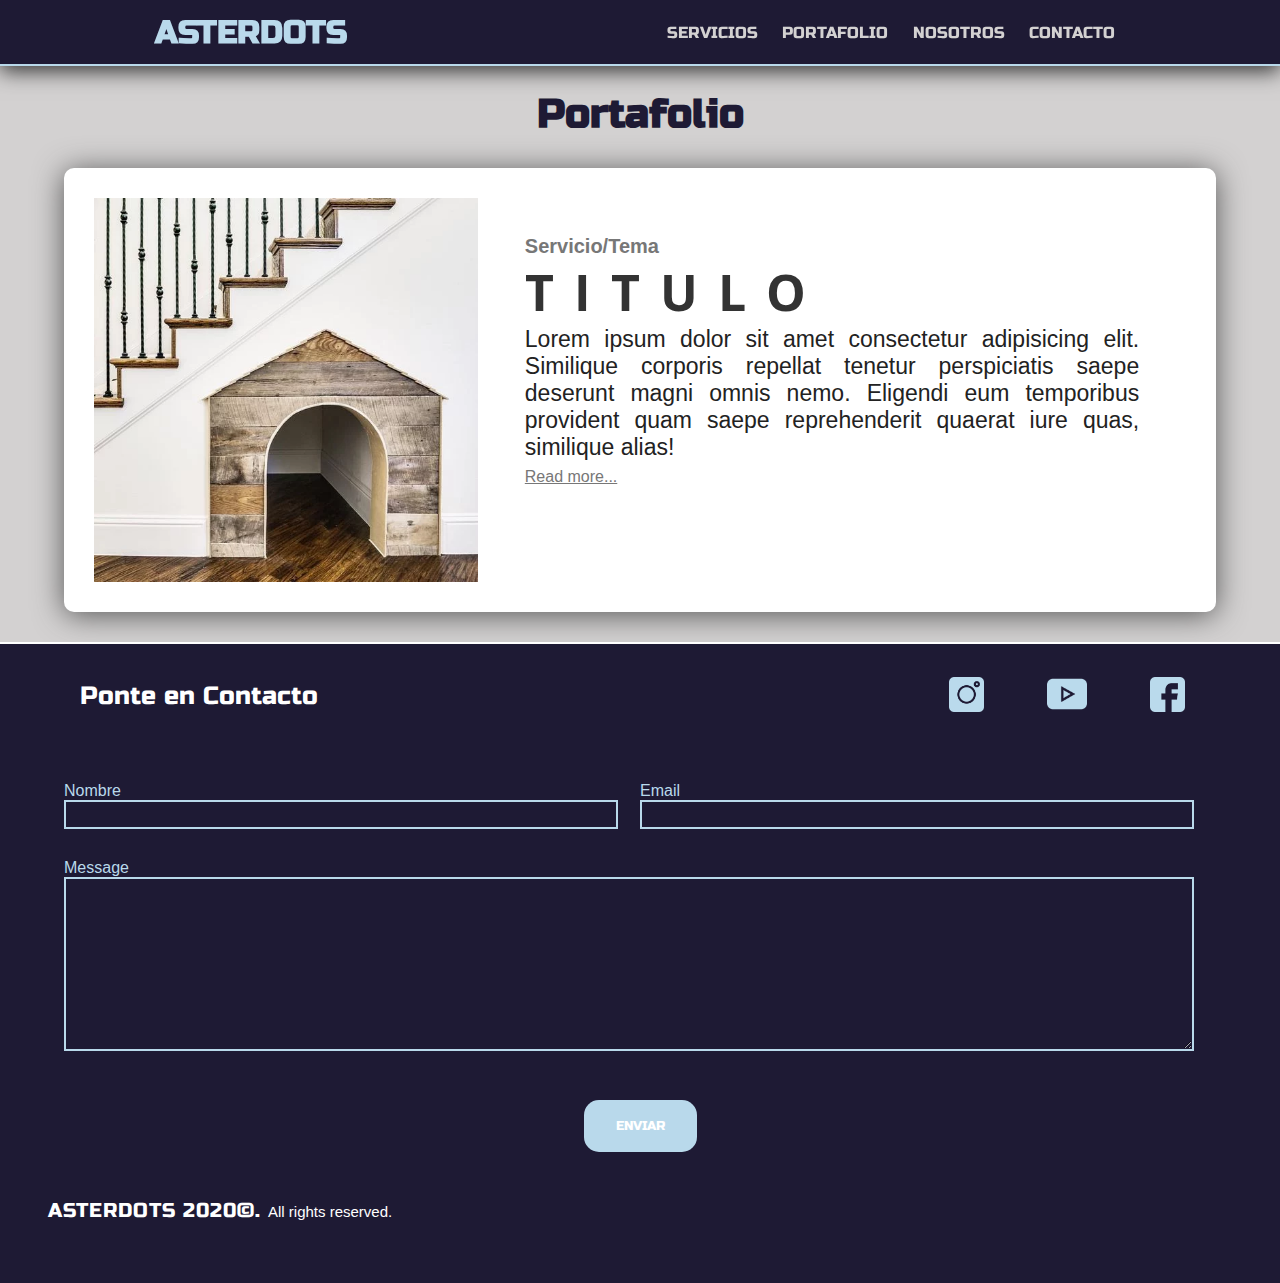
==== Asterdots/html/portfolio.html @ f5341b63 "Porfolio Page added and new htm pages created" ====
<!DOCTYPE html>
<html lang="en">
<head>
    <meta charset="UTF-8">
    <meta name="viewport" content="width=device-width, initial-scale=1.0">
    <meta http-equiv="X-UA-Compatible" content="ie=edge">
    <title>Asterdots</title>
    <link rel="stylesheet" href="../css/main.css">
    <link rel="icon" href="../img/fav.png" type="image/png">
    <link href="https://fonts.googleapis.com/css?family=Open+Sans|Russo+One&display=swap" rel="stylesheet">
</head>
<body>
    <header>
        <a href="../index.html"><h1>ASTERDOTS</h1></a>
        <nav class="menu-horizontal">
            <ul>
                <li><a href="#service-page">SERVICIOS</a></li>
                <li><a href="#experience-page">PORTAFOLIO</a></li>
                <li><a href="#about-page">NOSOTROS</a></li>
                <li><a href="#contact-page">CONTACTO</a></li>
            </ul>
        </nav>
    </header>
    <main class="container">
        <div class="portfolio-container">
            <h1>Portafolio</h1>
            <div class="project-card">
                <img src="../img/house.webp" alt="">
                <div class="project-title">
                    <span>Servicio/Tema</span>
                    <h2>TITULO</h2>
                </div>
                <p>Lorem ipsum dolor sit amet consectetur adipisicing elit. Similique corporis repellat tenetur perspiciatis saepe deserunt magni omnis nemo. Eligendi eum temporibus provident quam saepe reprehenderit quaerat iure quas, similique alias! <br /> <a href="#">Read more...</a></p>
            </div>
        </div>
    </main>
    <footer id="contact-page">
        <div class="footer-txt">
            <span>Ponte en Contacto</span>
            <div class="social-media">
                 <a href="https://www.instagram.com/asterdots/" target="_blank"> <img src="../img/it.png" alt="" id="it"> </a>
                 <a href="https://www.youtube.com/channel/UC3nblRQ8EN4Ax-28-f6YMRg" target="_blank"> <img src="../img/yt.png" alt="" id="yt"> </a>
                <a href="https://www.facebook.com/asterdots/" target="_blank"> <img src="../img/fb.png" alt="" id="fb"> </a>
            </div>
        </div>
        <div class="footer-form">
            <form action="">
                <div class="footer-name">
                    <p>Nombre</p>
                    <input type="text">
                </div>
                <div class="footer-email">
                    <p>Email</p>
                    <input type="text">
                </div>
                <div class="footer-message">
                    <p>Message</p>
                    <textarea name="" id="" cols="30" rows="10"></textarea>
                </div>
                <div class="footer-button">
                    <button>ENVIAR</button>
                </div>
            </form>
        </div>
       <div class="footer-info"> <p><span>ASTERDOTS 2020&copy;. </span>  All rights reserved.</p></div>
       <script src="./js/app.js"></script>
    </footer>    
</body>
</html>
---- Asterdots/css/main.css ----
/*--ALL--*/
:root {
    --azul-fuerte: #1e1a34;
    --azul-claro: #B9D9EB;
    --gris-claro: #D3D1D1;
}
*{
    margin: 0 auto;
    padding: 0;
}
body {
    font-family: 'Opens Sans', sans-serif;
    font-size: 16px;
}
body h1, body h2, body h3, body h4, body h5, body h6 {
    font-family: 'Russo One', sans-serif;
}
/*--HEADER--*/
header {
    background: var( --azul-fuerte);
    display: flex;
    flex-flow: row nowrap;
    align-items: center;
    justify-content: center;
    width: 100%;
    height: 4em;
    position: sticky;
}
header a{
    text-decoration: none;
}
header h1 {
    color: var(--azul-claro);
}
/*--HERO--*/
.container .hero {
    background-image: url(../img/fondo.jpg);
    background-position: center;
    background-size: cover;
    width: 100%;
    height: auto;
}
.container .hero span{
    color: white;
    font-family: 'Russo One', sans-serif;
}
.container .hero .hero-form{
    background: white;
    color: var(--gris-claro);
    display: flex;
    flex-direction: column;
    justify-content: center;
}
.container .hero .hero-form span {
    color: var(--azul-fuerte);
}
.container .hero .hero-form input,
.container .hero .hero-form textarea{
    background: var(--gris-claro);
    border: none;
}
.container .hero .hero-form button {
    background: var(--azul-claro);
    border: none;
    color: white;
    font-family: 'Russo One', sans-serif;
}
.container .hero .hero-form .button-input button:hover {
    background: #555555;
}
.container .hero .hero-form .button-input button:active {
    background: #333333;
}
.container .hero .hero-form form .name-input input:active,
.container .hero .hero-form form .email-input input:active,
.container .hero .hero-form form .message-input textarea:active {
    border: none;
}
/*--SERVICES--*/
.container .servicios-container {
    width: 100%;
    background: linear-gradient(135deg, var(--azul-fuerte), #29AC96);
    color: white;
}

/*--ABOUT--*/
.container .about-container {
    width: 100%;
    background: linear-gradient(135deg, var(--azul-claro), white);
}
.container .about-container .about {
    width: 80%;
}
.container .about-container .about h2{
    color: white;
}
    /*--FOOTER--*/
footer {
    background: var(--azul-fuerte);
    color: white;
}
footer .footer-form .footer-name input,
footer .footer-form .footer-email input,
footer .footer-form .footer-message textarea {
    background: none;
}
footer .footer-form p{
    color: var(--azul-claro);
}
footer .footer-form .footer-button button{
    color: white;
    font-family: 'Russo One', sans-serif;
    background: var(--azul-claro);
    border: none;
}
/*----------------------------------MOBILE FIRST-------------------------------------*/
@media (min-width:320px) {
    /*--HEADER--*/
    header {
        border-bottom: 2px solid var(--azul-claro);
        position: fixed;
        left: 0;
        top: 0;
        box-shadow: #333333 0px 5px 20px;
    }
    header .menu-horizontal {
        display: none;
    }
    /*--HERO--*/
    .container{
        padding-top: 60px;
    }
    .container .hero{
        display: grid;
        grid-template: 1fr 2fr / 100%;
        justify-content: center;
        align-items: center;
        height: auto;
    }
    .container .hero span{
        text-align: center;
        font-size: 25px;
        margin: 0 10px;
    }
    .container .hero .hero-form{
        border-radius: 15px;
        margin-bottom: 35px;
        width: 90%;
        padding: 10px 0;
        height: auto;
    }
    .container .hero .hero-form span {
        font-size: 20px;
    }
    .container .hero .hero-form form{
        width: 90%;
        height: 350px;
        display: grid;
        grid-template: 1fr 1fr 1fr/ 1fr 1fr;
        grid-template-areas: 'name email' 'msg msg' 'btn btn';
        justify-content: center;
        align-items: center;
    }
    .container .hero .hero-form form .name-input{
        grid-area: name;
        width: 100%;
        display: flex;
        flex-flow: column nowrap;
        justify-content: left;
    }
    .container .hero .hero-form form .email-input{
        grid-area: email;
        width: 100%;
        display: flex;
        flex-flow: column nowrap;
    }
    .container .hero .hero-form form .message-input{
        grid-area: msg;
        width: 100%;
        display: flex;
        flex-flow: column nowrap;
        justify-content: center;
    }
    .container .hero .hero-form form .button-input{
        grid-area: btn;
        display: flex;
        justify-content: center;
        width: 100%;
    }
    .container .hero .hero-form form .name-input input,
    .container .hero .hero-form form .email-input input{
        width: 90%;
        height: 28px;
        color: white;
        padding: 0 5px;
        margin-bottom: 10px;
    }
    .container .hero .hero-form form .name-input p,
    .container .hero .hero-form form .email-input p{
        margin: 0;
    }
    .container .hero .hero-form .message-input p{
        margin: 0;
    }
    .container .hero .hero-form .message-input textarea{
        width: 95%;
        color: white;
        padding: 10px 5px;
        margin: 0;
        margin-bottom: 10px;
    }
    .container .hero .hero-form .button-input button {
        padding: 18px 0;
        width: 95%;
        border-radius: 10px;
    }
    /*--SERVICES--*/
    .container .servicios-container{
        display: grid;
        grid-template: 100px 1fr 1fr 1fr / 100%;
        padding-bottom: 70px;
        justify-items: center;
        align-items: center;
    }
    .container .servicios-container .serv-txt{
        letter-spacing: 2px;
        width: 100%;
        margin-top:30px;
        text-align: center;
    }
    .container .servicios-container .serv {
        background-size: cover;
        background-position: center;
        margin: 40px 0;
        display: flex;
        align-items: center;
        justify-content: center;
    }
    .container .servicios-container #desarrollo{
        background-image: url(../img//mkt.png);
    }
    .container .servicios-container #brand{
        background-image: url(../img/brand.png);
    }
    .container .servicios-container #mkt{
        background-image: url(../img//mkt.png);
    }
    .container .servicios-container .serv span{
        display: none;
    }
    .container .servicios-container .serv:hover {
        background-image: url(../img/house.webp);
    }
    /*--PORTFOLIO PAGE--*/
    .container .portfolio-container {
        background: var(--gris-claro);
        width: 100%;
        text-align: center;
        padding: 30px 0;
    }
    .container .portfolio-container h1{
        color: var(--azul-fuerte);
        margin-bottom: 30px;
        font-size: 40px;
    }
    .container .portfolio-container .project-card {
        width: 90%;
        height: auto;
        background: white;
        box-shadow: 0 3px 30px #555555;
        border-radius: 10px;
        align-items: center;
        padding: 30px 0;
    }
    .container .portfolio-container .project-card .project-title{
        display: flex;
        flex-flow: column;
        width: 80%;
    }
    .container .portfolio-container .project-card .project-title span{
        color: #777777;
        text-align: justify;
        margin: 0;
        font-weight: bold;
    }
    .container .portfolio-container .project-card .project-title h2{
        padding: 0;
        margin: 0;
        font-size: 50px;
        letter-spacing: 10px;
        color: #333333;
        font-family: 'Open Sans', sans-serif;
        font-weight: bold;
        align-self: start;
        display: inline-block;
        margin: 0;
    }
    .container .portfolio-container .project-card img{
        width: 80%;
    }
    .container .portfolio-container .project-card p{
        text-align: justify;
        width: 80%;
        margin-bottom: 30px;
        color: #222222;
        font-size: 18px;
    }
    .container .portfolio-container .project-card p a{
        color: #777777;
        font-size: 16px;
    }
    /*--ABOUT--*/
    .container .about-container .about{
        padding-bottom: 40px;
        padding-top: 30px;
    }
    .container .about-container{
        padding-top: 30px;
    }
    .container .about-container .about  h2{
        color: white;
        font-size: 25px;
        letter-spacing: 1px;
        margin-bottom: 20px;
        text-align: center;
    }
    .container .about-container .about p {
        text-align: justify;
        color: #333333;
    }
    .container .about-container .about img{
        width: 100%;
    }
    /*--FOOTER--*/
    footer {
        padding: 0;
        padding-bottom: 60px;
        border-top: 2px solid white;
    }
    footer .footer-txt{
        margin-top: 20px;
        display: grid;
        grid-template: 1fr 1fr / 1fr;
        grid-template-areas: 'social-media' 'txt-title';
        align-items: center;
        justify-items: center;
    }
    footer .footer-txt img{
        width: 20px;
    }
    footer .footer-txt .social-media {
        margin: 0;
        width: 40%;
        grid-area: social-media;
        display: flex;
        justify-content: space-around;
        align-items: center;
        border: 1.5px solid var(--azul-claro);
        border-radius: 20px;
        padding: 3px 6px;
    }
    footer .footer-txt .social-media #yt{
        width: 25px;
    }
    footer .footer-txt span{
        margin-top: 10px;
        grid-area: txt-title;
        font-family: 'Russo One', sans-serif;
        font-size: 25px;
        text-align: center;
    }
    footer .footer-form form{
        width: 90%;
        height: 320px;
        display: grid;
        grid-template: 1fr 1fr 1fr / 1fr 1fr;
        grid-template-areas: 'fname femail' 'fmsg fmsg' 'fbtn fbtn';
        justify-content: center;
        align-items: center;
        margin-top: 4rem;
        margin-bottom: 50px;
    }
    footer .footer-form .footer-name{
        grid-area: fname;
        width: 100%;
    }
    footer .footer-form .footer-email{
        grid-area: femail;
        width: 100%;
    }
    footer .footer-form .footer-message{
        grid-area: fmsg;
        width: 100%;
        margin-top: 3rem;
        margin-bottom: 2rem;
    }
    footer .footer-form .footer-button{
        grid-area: fbtn;
        width: 100%;

        display: flex;
        justify-content: center;
    }
    footer .footer-form .footer-name input,
    footer .footer-form .footer-email input{
        width: 89%;
        height: 25px;
        padding: 0 5px;
        color: white;
    }
    footer .footer-form .footer-message textarea {
        width: 91%;
        padding: 10px;
        color: white;
    }
    footer .footer-form .footer-name input,
    footer .footer-form .footer-email input,
    footer .footer-form .footer-message textarea {
        border: 2px solid var(--azul-claro);
    }
    footer .footer-form .footer-button button{
        width: 95%;
        padding: 18px 0;
        margin: 15px 0;
        border-radius: 10px;
    }
    footer .footer-form .footer-button button:hover{
        background: var(--gris-claro);
        color: var(--azul-fuerte);
    }
    footer .footer-form .footer-button button:active{
        background: #555555;
    }
    footer .footer-info{
        margin-top: 8rem;
        font-size: 12px;
        width: 100%;
        text-align: center;
    }
    footer .footer-info span{
        font-family: 'Russo One', sans-serif;
        font-size: 14px;
        letter-spacing: 1px;
    }
}

/*------------------------------------TABLET---------------------------------------*/
@media (min-width:760px) {
    /*--HERO--*/
    .container .hero .hero-form{
        height: 480px;
    }
    .container .hero .hero-form span{
        margin-bottom: 30px;
        font-size: 25px;
        text-align: justify;
        width: 80%;
        padding-left: 2rem;
    }
    .container .hero .hero-form form .name-input input,
    .container .hero .hero-form form .email-input input{
        width: 91%;
        height: 2.5rem;
        padding: 0 10px;
    }
    .container .hero .hero-form form .message-input{
        margin: 20px 0;
    }
    .container .hero .hero-form form .message-input textarea{
        width: 96%;
        padding: 10px;
    }
    .container .hero .hero-form form .button-input{
        margin-bottom: 20px;
    }
    .container .hero .hero-form form .button-input button{
        width: auto;
        padding: 18px 32px;
    }
    /*--SERVICES--*/
    .container .servicios-container{
        display: grid;
        grid-template: 1fr 1fr / 1fr 1fr 1fr;
        height: 80vh;
    }
    .container .servicios-container .serv-txt{
        grid-column-start: 1;
        grid-column-end: 4;
        margin-bottom: 5rem;
        text-align: justify;
        font-size: 20px;
    }
    .container .servicios-container .serv-txt h2{
        margin-left: 6rem;
    }
    /*--PORTFOLIO PAGE--*/
    .container .portfolio-container .project-card{
        display: grid;
        grid-template: 1fr 2fr / 1fr 2fr;
        grid-template-areas: 'img title' 'img txt';
        align-items: center;
        justify-content: center;
    }
    .container .portfolio-container .project-card img{
        grid-area: img;
        width: 100%;
        margin: 0 30px;

    }
    .container .portfolio-container .project-card .project-title{
        grid-area: title;
        align-self: end;
    }
    .container .portfolio-container .project-card .project-title h2{
        font-size: 40px;
    }
    .container .portfolio-container .project-card p{
        grid-area: txt;
        font-size: 16px;
    }
    /*--ABOUT--*/
    .container .about-container .about{
        padding-bottom: 40px;
        margin-top: 0;
    }
    .container .about-container .about h2{
        text-align: justify;
        margin: 0;
        font-size: 40px;
    }
    .container .about-container .about {
        display: grid;
        grid-template: 40px 1fr / 1fr 1fr;
        grid-template-areas: 'title title' 'txt img';
        align-items: center;
        justify-content: center;
        grid-column-gap: 50px;
    }
    .container .about-container .about h2{
        grid-area: title;
        margin-bottom: 40px;
    }
    .container .about-container .about .txt {
        grid-area: txt;
    }
    .container .about-container .about img {
        grid-area: img;
    }
    /*--FOOTER--*/
    footer .footer-txt{
        grid-template: 1fr / 2fr 1fr;
        grid-template-areas: 'txt-title social-media';
        align-items: center;
        justify-items: center;
    }
    footer .footer-txt img{
        width: 25px;
    }
    footer .footer-txt .social-media {
        margin: 0;
        margin-top: 10px;
        width: 70%;
        grid-area: social-media;
        padding: 0;
        border: none;
    }
    footer .footer-txt .social-media #yt{
        width: 30px;
    }
    footer .footer-txt span{
        grid-area: txt-title;
        margin-left: 3rem;
    }
    footer .footer-info {
        text-align: justify;
    }
    footer .footer-form .footer-name input,
    footer .footer-form .footer-email input{
        padding: 0 10px;
        width: 92%;
    }
    footer .footer-form .footer-message{
        margin: 30px 0;
    }
    footer .footer-form .footer-message textarea{
        width: 96%;
    }
    footer .footer-form .footer-button button {
        width: auto;
        padding: 18px 32px;
        border-radius: 15px;
    }
    footer .footer-info p{
        margin-left: 3rem;
    }
}
/*--------------------------------------DESKTOP--------------------------------*/
@media (min-width:1020px) {
    /*--HEADER--*/
    header {
        justify-content: space-around;
    }
    header .menu-horizontal{
        display: flex;
    }
    header .menu-horizontal li{
        display: inline-block;
    }
    header .menu-horizontal li a{
        color: var(--gris-claro);
        text-decoration: none;
        font-family: 'Russo One', sans-serif;
        margin: 0 10px;
    }
    header .menu-horizontal li a:hover {
        color: var(--azul-claro);
    }
    header .menu-horizontal li a:active {
        color: white;
    }
    /*--HERO--*/
    .container .hero{
        grid-template: 1fr / 1fr 2fr;
        align-items: center;
        justify-content: center;
        padding: 30px 0;
    }
    .container .hero span {
        font-size: 40px;
        margin-left: 30px;
        text-align: justify;
    }
    /*--SERVICIOS--*/
    .container .servicios-container .serv-txt h2{
        font-size: 40px;
    }
    /*--PORTFOLIO PAGE--*/
    .container .portfolio-container .project-card .project-title span{
        font-size: 20px;
    }
    .container .portfolio-container .project-card .project-title h2{
        font-size: 50px;
        letter-spacing: 20px;
    }
    .container .portfolio-container .project-card p{
        font-size: 23px;
        align-self: start;
    }
    /*--ABOUT--*/
    .container .about-container .about {
        grid-template: 40px 1fr / 2fr 1fr;
    }
    /*--FOOTER--*/
    footer span{
        font-size: 40px;
    }
    footer .footer-txt img{
        width: 35px;
    }
    footer .footer-txt .social-media #yt{
        width: 40px;
    }
    footer .footer-txt span{
        grid-area: txt-title;
        margin-left: 5rem;
    }
    footer .footer-info{
        margin-top: 6rem;
    }
    footer .footer-info p{
        font-size: 15px;
    }
    footer .footer-info span{
        font-size: 20px;
    }
}
@media (min-width:1500px) {
    .container .servicios-container .serv{
        height: 300px;
        width: 300px;
    }
    .container .about-container .about p {
        font-size: 20px;
    }
}
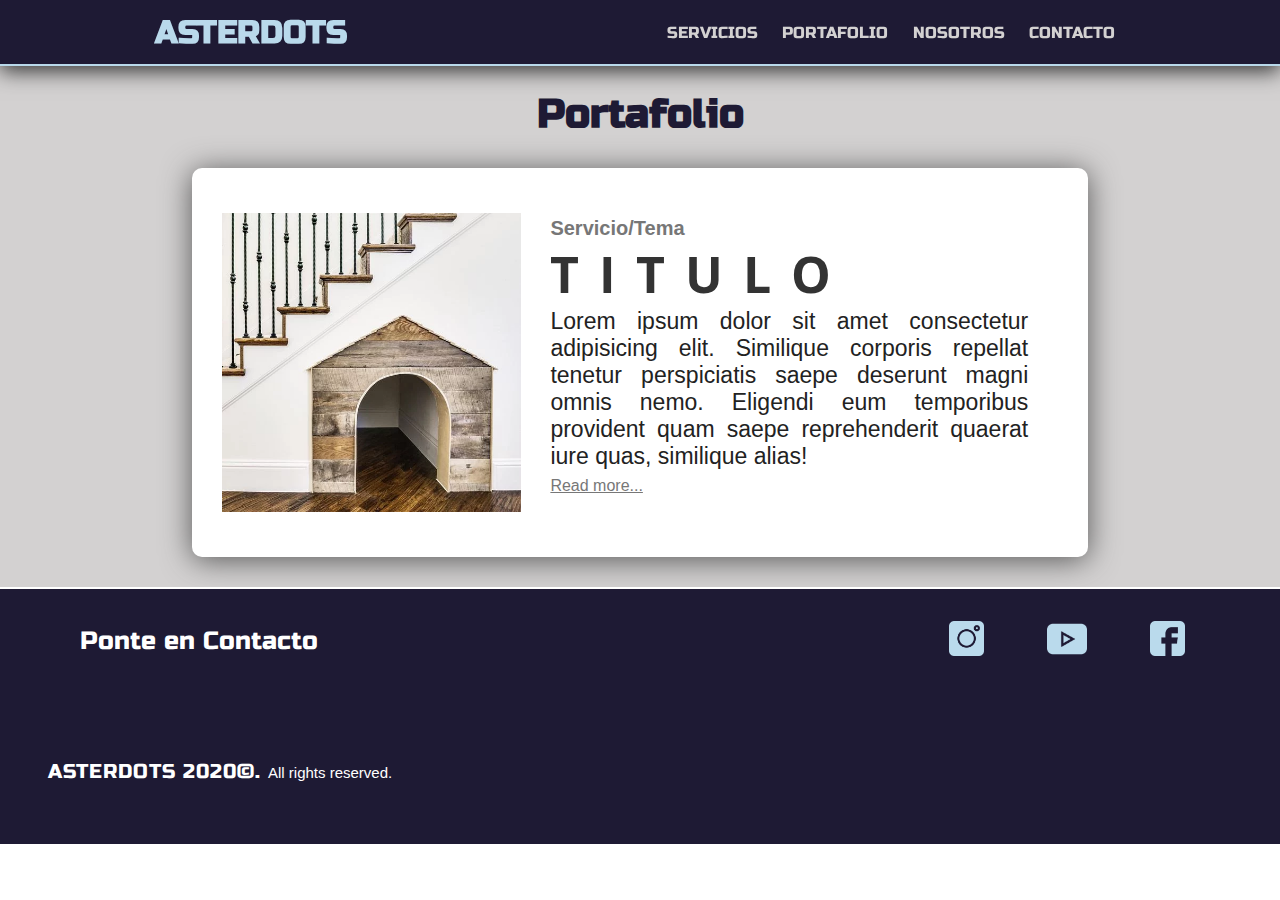
==== commit 6c81aa94: "links in new menu" ====
--- a/Asterdots/html/portfolio.html
+++ b/Asterdots/html/portfolio.html
@@ -1,3 +1,4 @@
+
 <!DOCTYPE html>
 <html lang="en">
 <head>
@@ -10,16 +11,34 @@
     <link href="https://fonts.googleapis.com/css?family=Open+Sans|Russo+One&display=swap" rel="stylesheet">
 </head>
 <body>
+    <div class="hamburger-menu" id="ham-menu">
+        <div class="menu">
+            <div>
+                <div>
+                    <ul>
+                        <li><a href="#">SERVICIOS</a></li>
+                        <li><a href="#">PORTAFOLIO</a></li>
+                        <li><a href="#">NOSOTROS</a></li>
+                        <li><a href="#">CONTACTO</a></li>
+                    </ul>
+                </div>
+            </div>
+        </div>
+    </div>
     <header>
         <a href="../index.html"><h1>ASTERDOTS</h1></a>
         <nav class="menu-horizontal">
             <ul>
                 <li><a href="#service-page">SERVICIOS</a></li>
-                <li><a href="#experience-page">PORTAFOLIO</a></li>
+                <li><a href="#">PORTAFOLIO</a></li>
                 <li><a href="#about-page">NOSOTROS</a></li>
                 <li><a href="#contact-page">CONTACTO</a></li>
             </ul>
         </nav>
+        <div class="header__menu--wrapper">
+            <input type="checkbox" class="toggler" id="shutter" onclick="hide()">
+            <div class="hamburger" id="hamburger"><div></div></div>
+        </div>
     </header>
     <main class="container">
         <div class="portfolio-container">
@@ -43,7 +62,7 @@
                 <a href="https://www.facebook.com/asterdots/" target="_blank"> <img src="../img/fb.png" alt="" id="fb"> </a>
             </div>
         </div>
-        <div class="footer-form">
+        <!-- <div class="footer-form">
             <form action="">
                 <div class="footer-name">
                     <p>Nombre</p>
@@ -61,9 +80,9 @@
                     <button>ENVIAR</button>
                 </div>
             </form>
-        </div>
+        </div> -->
        <div class="footer-info"> <p><span>ASTERDOTS 2020&copy;. </span>  All rights reserved.</p></div>
-       <script src="./js/app.js"></script>
+       <script src="../js/app.js"></script>
     </footer>    
 </body>
-</html>+</html>
--- a/Asterdots/css/main.css
+++ b/Asterdots/css/main.css
@@ -126,6 +126,116 @@
     header .menu-horizontal {
         display: none;
     }
+   /*--Hamburguer Menu*-*/
+   .header__menu--wrapper {
+       background: white;
+       margin-top: 40px;
+   }
+   .header__menu--wrapper .toggler {
+       position: absolute;
+       top: 0;
+       right: 0;
+       cursor: pointer;
+       width: 50px;
+       height: 50px;
+       margin-top: 5px;
+       margin-right: 15px;
+       opacity: 0;
+       z-index: 2;
+   }
+   .header__menu--wrapper .hamburger{
+       position: absolute;
+       top: 0;
+       right: 0;
+       z-index: 1;
+       width: 60px;
+       height: 60px;
+       padding: 1rem;
+       margin-right: 11px;
+       box-sizing: border-box;
+       display: flex;
+       align-items: center;
+       justify-content: center;
+   }
+   .header__menu--wrapper .hamburger > div {
+       position: relative;
+       width: 100%;
+       height: 2px;
+       background: white;
+       display: flex;
+       align-items: center;
+       justify-content: center;
+       transition: all 0.4s ease;
+   }
+   .header__menu--wrapper .hamburger > div:before,
+   .header__menu--wrapper .hamburger > div:after {
+       content: ' ';
+       position: absolute;
+       z-index: 1;
+       top: -10px;
+       width: 100%;
+       height: 2.5px;
+       background: inherit;
+   }
+   .header__menu--wrapper .hamburger > div:after {
+       top: 10px;
+   }
+   /*--Toggler Animate-*/
+   .header__menu--wrapper .toggler:checked + .hamburger > div {
+       transform: rotate(135deg);
+   }
+   .header__menu--wrapper .toggler:checked + .hamburger > div:before,
+   .header__menu--wrapper .toggler:checked + .hamburger > div:after {
+       top: 0;
+       transform: rotate(90deg);
+   }
+   /*Rotate on hover when checked*/
+   .header__menu--wrapper .toggler:checked:hover + .hamburger > div {
+       transform: rotate(225deg);
+   }
+   /*--Menu Links--*/
+   .header__menu--wrapper .menu {
+       position: fixed;
+       top: 0;
+       right: 0;
+       display: flex;
+       align-items: center;
+       justify-content: center;
+   }
+   .hamburger-menu {
+       background: rgba(50,50,50,0.9);
+       position: absolute;
+       width: 100%;
+       height: 100vh;
+       top: 67px;
+       z-index: 1;
+       visibility: hidden;
+       overflow: hidden;
+       display: flex;
+       align-items: center;
+       justify-content: center;
+   }
+   .hamburger-menu .menu li{
+       margin: 30px 0;
+       width: 100%;
+       list-style: none;
+       text-align: center;
+   }
+   .hamburger-menu .menu a {
+       font-size: 30px;
+       color: var(--gris-claro);
+       text-decoration: none;
+   }
+   .hamburger-menu .menu a:hover{
+       color: white;
+   }
+   .hamburger-menu .menu a:active{
+    color: white;
+}
+   .header__menu--wrapper .toggler:checked ~ .hamburger-menu {
+        visibility: visible;
+   }
+}
     /*--HERO--*/
     .container{
         padding-top: 60px;
@@ -194,6 +304,7 @@
         color: white;
         padding: 0 5px;
         margin-bottom: 10px;
+        outline: none;
     }
     .container .hero .hero-form form .name-input p,
     .container .hero .hero-form form .email-input p{
@@ -208,11 +319,13 @@
         padding: 10px 5px;
         margin: 0;
         margin-bottom: 10px;
+        outline: none;
     }
     .container .hero .hero-form .button-input button {
         padding: 18px 0;
         width: 95%;
         border-radius: 10px;
+        outline: none;
     }
     /*--SERVICES--*/
     .container .servicios-container{
@@ -407,11 +520,13 @@
         height: 25px;
         padding: 0 5px;
         color: white;
+        outline: none;
     }
     footer .footer-form .footer-message textarea {
         width: 91%;
         padding: 10px;
         color: white;
+        outline: none;
     }
     footer .footer-form .footer-name input,
     footer .footer-form .footer-email input,
@@ -423,6 +538,7 @@
         padding: 18px 0;
         margin: 15px 0;
         border-radius: 10px;
+        outline: none;
     }
     footer .footer-form .footer-button button:hover{
         background: var(--gris-claro);
@@ -442,7 +558,7 @@
         font-size: 14px;
         letter-spacing: 1px;
     }
-}
+
 
 /*------------------------------------TABLET---------------------------------------*/
 @media (min-width:760px) {
@@ -500,6 +616,7 @@
         grid-template-areas: 'img title' 'img txt';
         align-items: center;
         justify-content: center;
+        width: 70%;
     }
     .container .portfolio-container .project-card img{
         grid-area: img;
@@ -603,6 +720,9 @@
     header .menu-horizontal{
         display: flex;
     }
+    .header__menu {
+        display: none
+    }
     header .menu-horizontal li{
         display: inline-block;
     }
@@ -618,6 +738,12 @@
     header .menu-horizontal li a:active {
         color: white;
     }
+    .hamburger-menu {
+        display: none;
+    }
+    .header__menu--wrapper{
+        display: none;
+    }
     /*--HERO--*/
     .container .hero{
         grid-template: 1fr / 1fr 2fr;
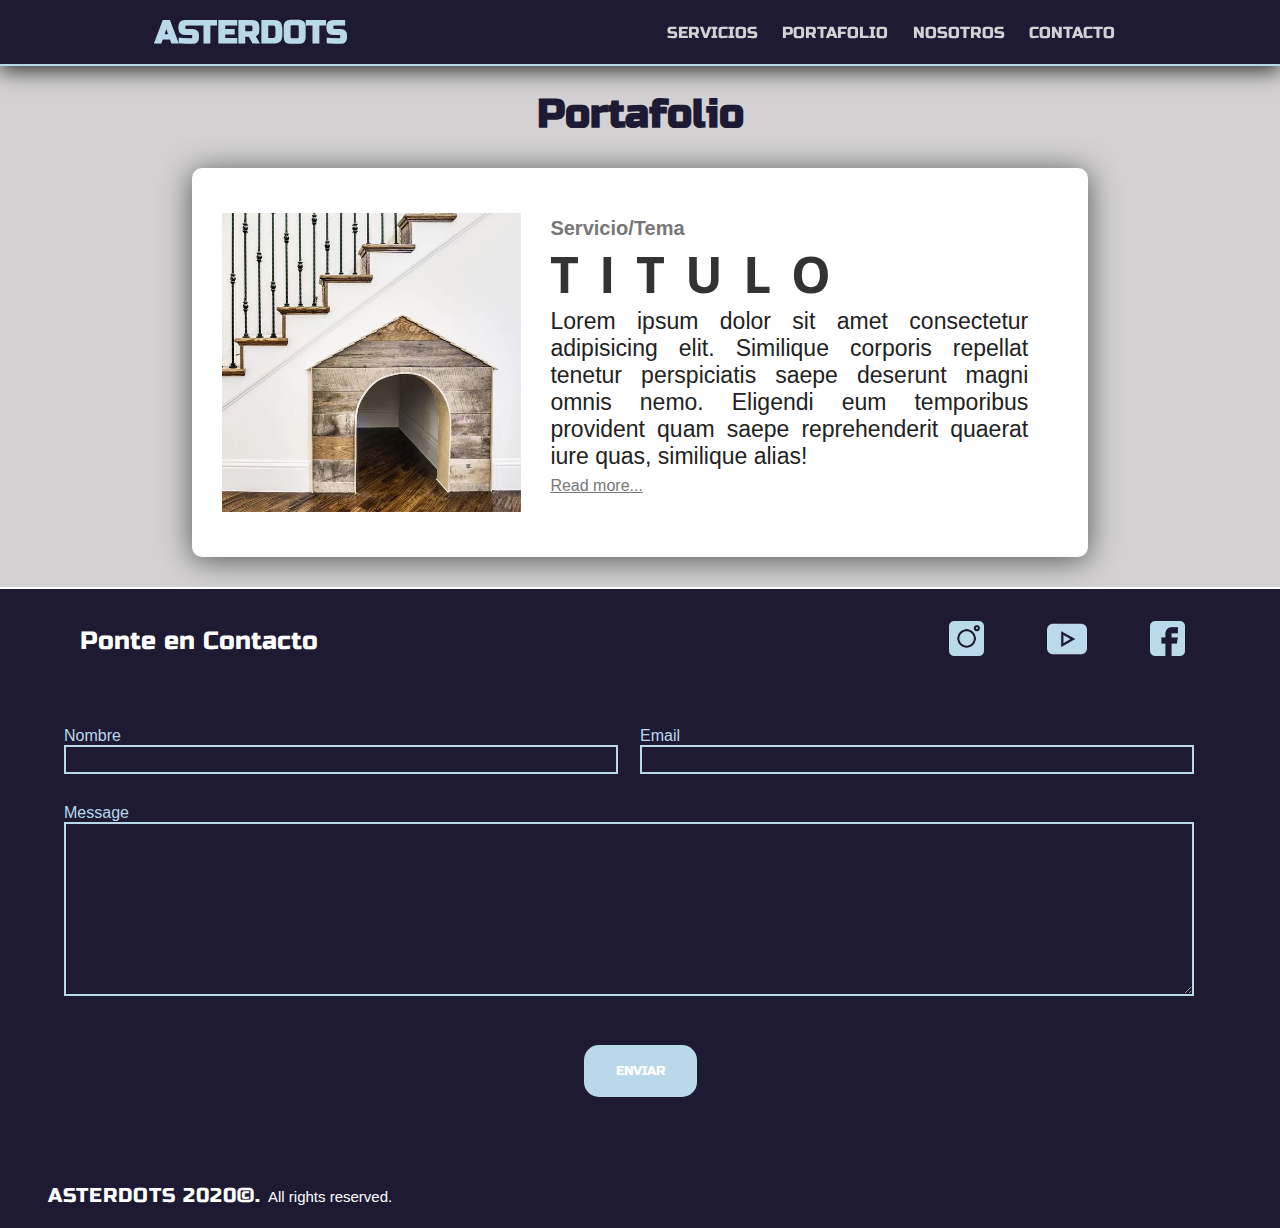
==== commit 3dcfaf14: "hide function" ====
--- a/Asterdots/html/portfolio.html
+++ b/Asterdots/html/portfolio.html
@@ -11,15 +11,15 @@
     <link href="https://fonts.googleapis.com/css?family=Open+Sans|Russo+One&display=swap" rel="stylesheet">
 </head>
 <body>
-    <div class="hamburger-menu" id="ham-menu">
+    <div class="hamburger-menu" id="ham-menu" onclick="hide()">
         <div class="menu">
             <div>
                 <div>
                     <ul>
-                        <li><a href="#">SERVICIOS</a></li>
-                        <li><a href="#">PORTAFOLIO</a></li>
-                        <li><a href="#">NOSOTROS</a></li>
-                        <li><a href="#">CONTACTO</a></li>
+                        <li><a href="../index.html#service-page" onclick="hide()">SERVICIOS</a></li>
+                        <li><a href="#" onclick="hide()">PORTAFOLIO</a></li>
+                        <li><a href="../index.html#about-page" onclick="hide()" >NOSOTROS</a></li>
+                        <li><a href="../index.html#contact-page" onclick="hide()">CONTACTO</a></li>
                     </ul>
                 </div>
             </div>
@@ -29,10 +29,10 @@
         <a href="../index.html"><h1>ASTERDOTS</h1></a>
         <nav class="menu-horizontal">
             <ul>
-                <li><a href="#service-page">SERVICIOS</a></li>
+                <li><a href="../index.html#service-page">SERVICIOS</a></li>
                 <li><a href="#">PORTAFOLIO</a></li>
-                <li><a href="#about-page">NOSOTROS</a></li>
-                <li><a href="#contact-page">CONTACTO</a></li>
+                <li><a href="../index.html#about-page">NOSOTROS</a></li>
+                <li><a href="../index.html#contact-page">CONTACTO</a></li>
             </ul>
         </nav>
         <div class="header__menu--wrapper">
@@ -62,7 +62,7 @@
                 <a href="https://www.facebook.com/asterdots/" target="_blank"> <img src="../img/fb.png" alt="" id="fb"> </a>
             </div>
         </div>
-        <!-- <div class="footer-form">
+         <div class="footer-form">
             <form action="">
                 <div class="footer-name">
                     <p>Nombre</p>
@@ -80,7 +80,7 @@
                     <button>ENVIAR</button>
                 </div>
             </form>
-        </div> -->
+        </div> 
        <div class="footer-info"> <p><span>ASTERDOTS 2020&copy;. </span>  All rights reserved.</p></div>
        <script src="../js/app.js"></script>
     </footer>    
--- a/Asterdots/css/main.css
+++ b/Asterdots/css/main.css
@@ -548,7 +548,9 @@
         background: #555555;
     }
     footer .footer-info{
-        margin-top: 8rem;
+        position: relative;
+        bottom: -40px;
+        margin-top: 2rem;
         font-size: 12px;
         width: 100%;
         text-align: center;
@@ -558,7 +560,15 @@
         font-size: 14px;
         letter-spacing: 1px;
     }
-
+    .footer__contact--info {
+        display: flex;
+        flex-flow: column;
+        align-items: center;
+        justify-content: center;
+    }
+    .footer__contact--info p{
+        margin: 20px 0;
+    }
 
 /*------------------------------------TABLET---------------------------------------*/
 @media (min-width:760px) {
